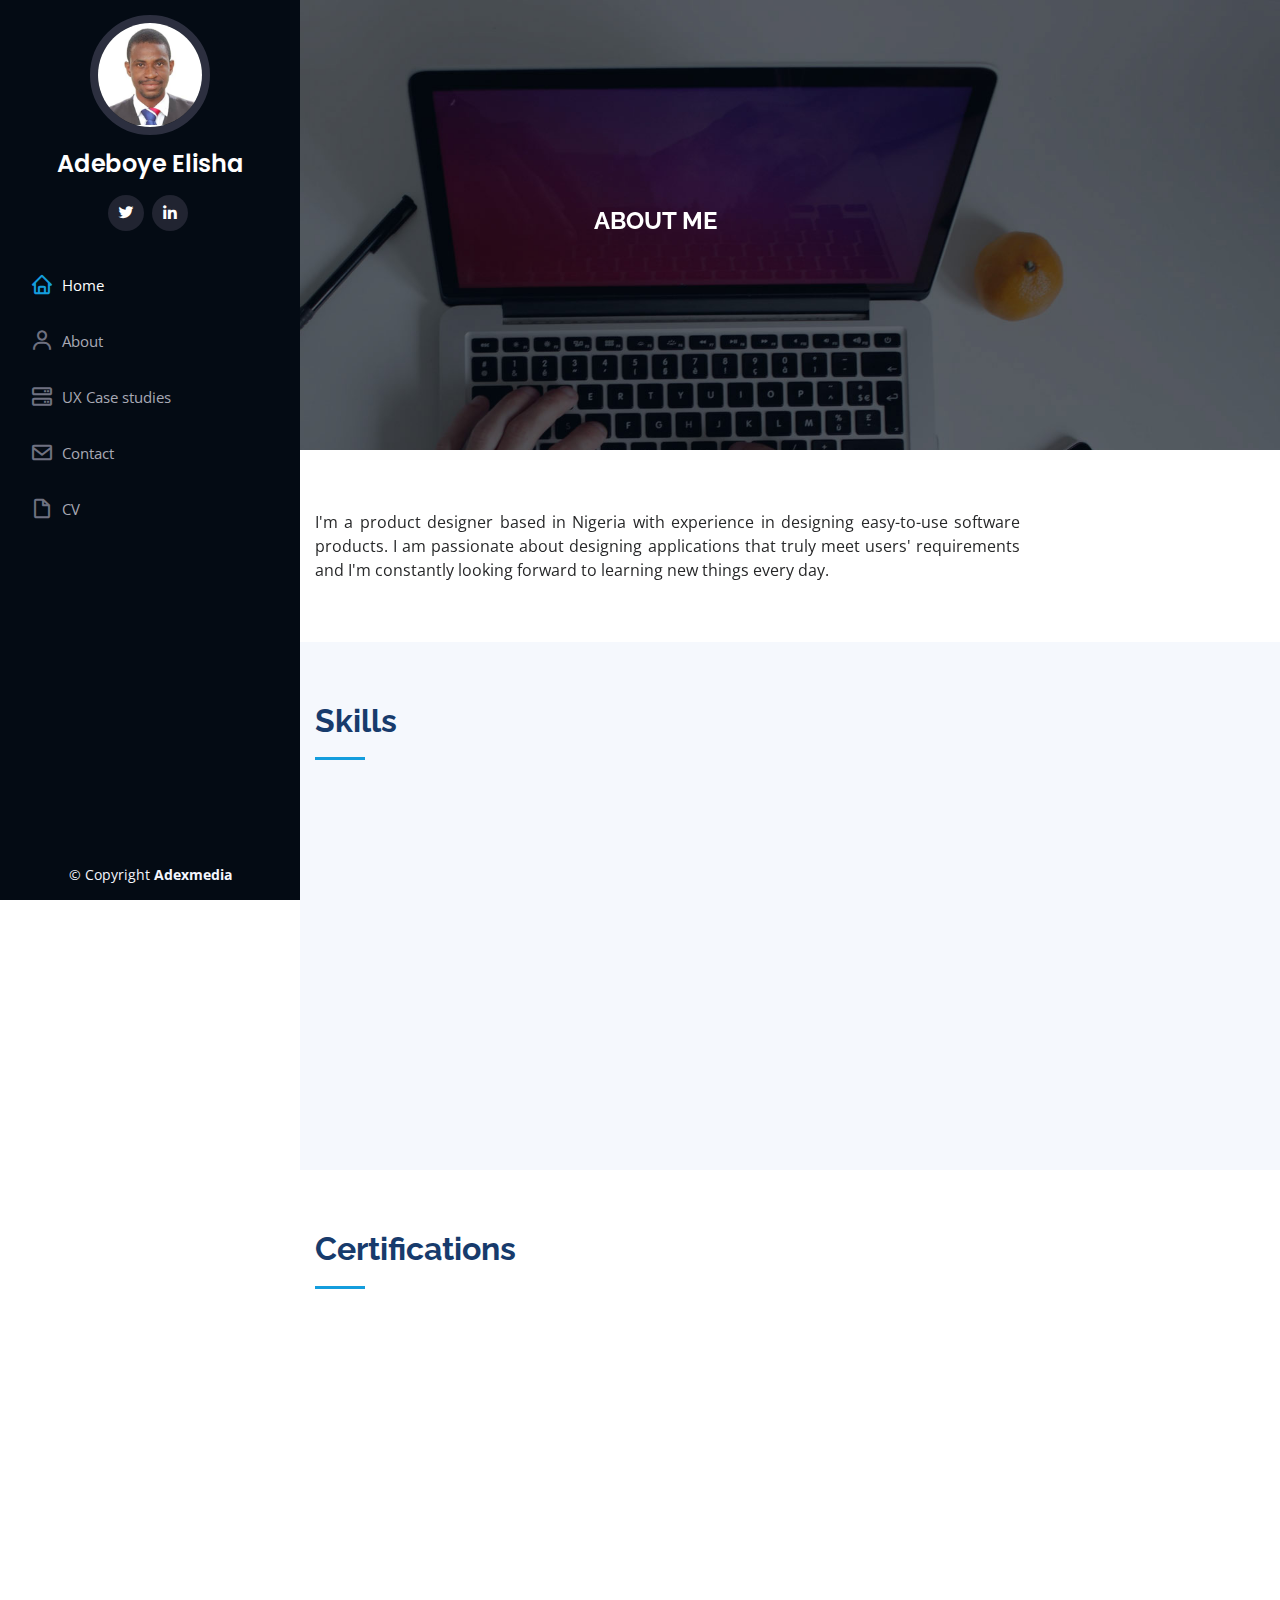
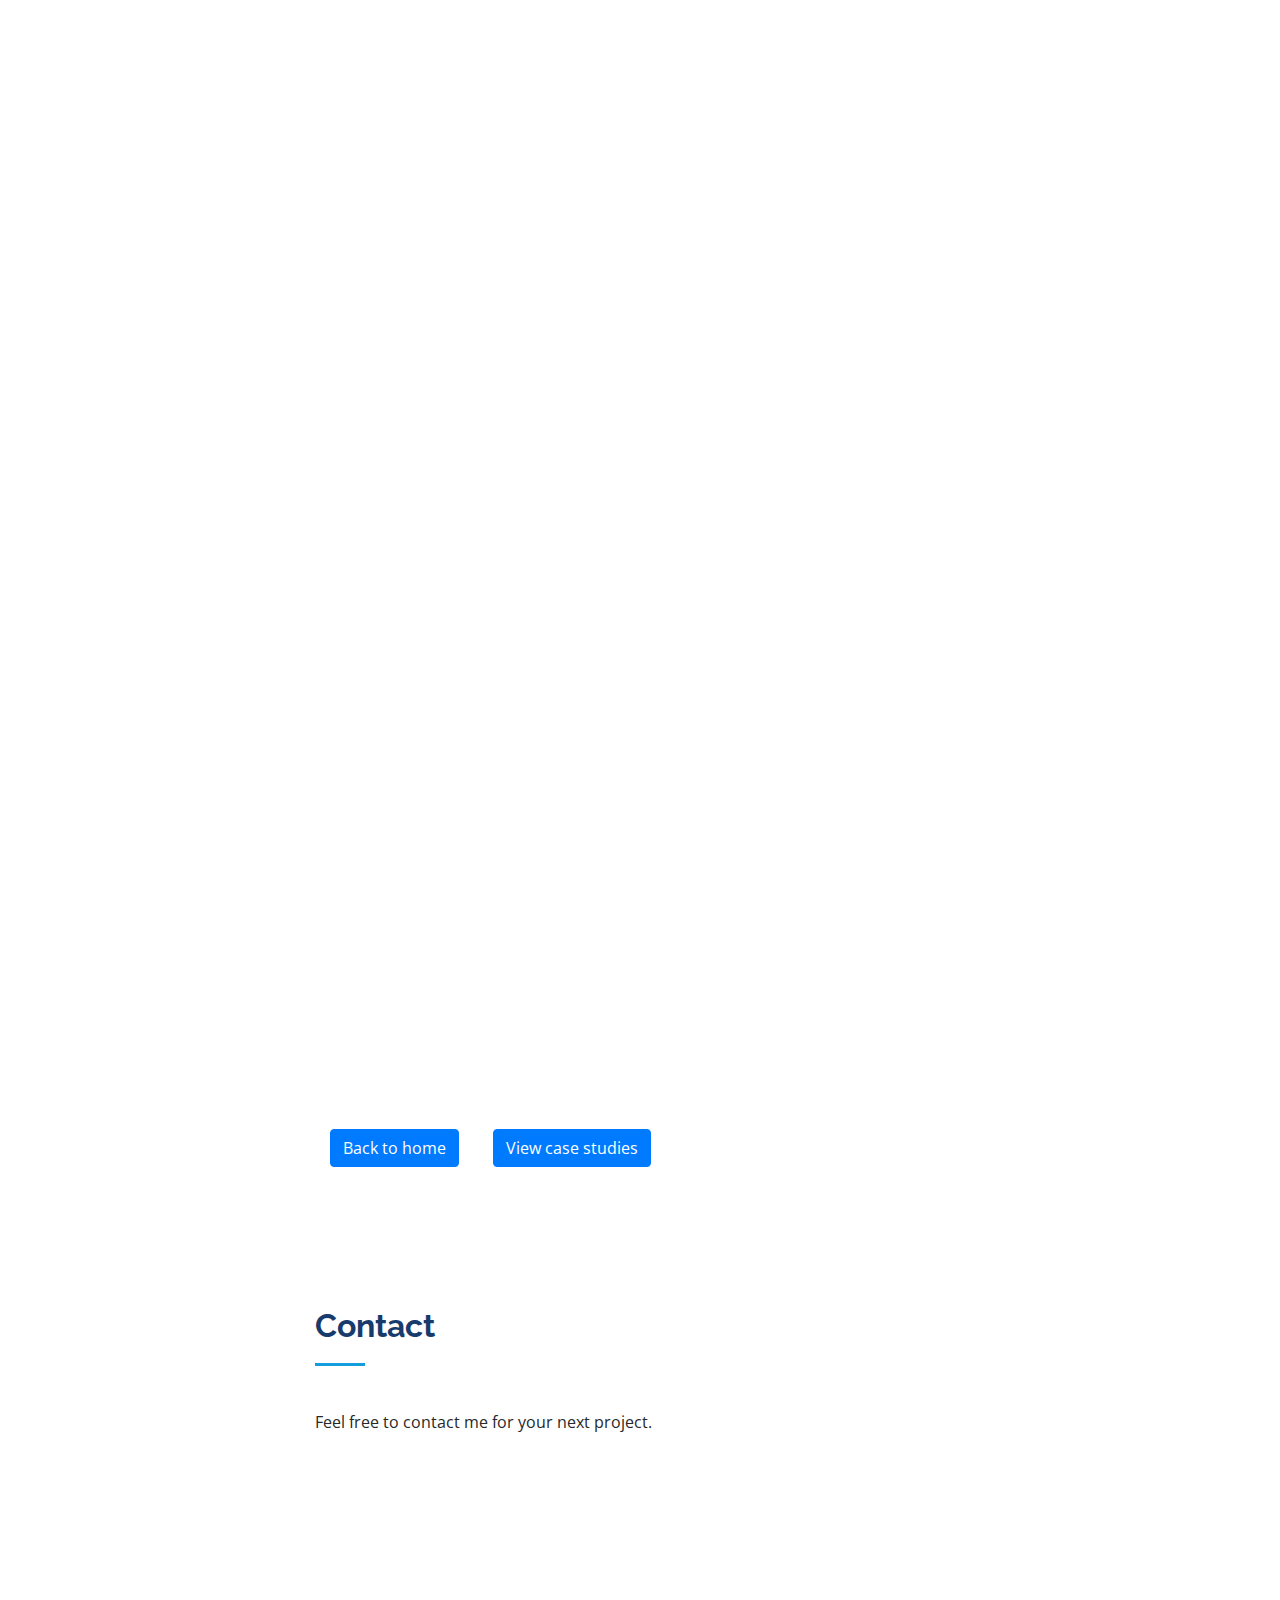
==== about.html @ 4e2ca2a5 "new portfolio" ====
<!DOCTYPE html>
<html lang="en">

<head>
  <meta charset="utf-8">
  <meta content="width=device-width, initial-scale=1.0" name="viewport">

  <title>Adeboye Elisha's Portfolio</title>
  <meta content="" name="description">
  <meta content="Design portfolio" name="keywords">

  <!-- Favicons -->
  <link href="assets/img/favicon.png" rel="icon">
  <link href="assets/img/apple-touch-icon.png" rel="apple-touch-icon">

  <!-- Google Fonts -->
  <link href="https://fonts.googleapis.com/css?family=Open+Sans:300,300i,400,400i,600,600i,700,700i|Raleway:300,300i,400,400i,500,500i,600,600i,700,700i|Poppins:300,300i,400,400i,500,500i,600,600i,700,700i" rel="stylesheet">

  <!-- Vendor CSS Files -->
  <link href="assets/vendor/bootstrap/css/bootstrap.min.css" rel="stylesheet">
  <link href="assets/vendor/icofont/icofont.min.css" rel="stylesheet">
  <link href="assets/vendor/boxicons/css/boxicons.min.css" rel="stylesheet">
  <link href="assets/vendor/venobox/venobox.css" rel="stylesheet">
  <link href="assets/vendor/owl.carousel/assets/owl.carousel.min.css" rel="stylesheet">
  <link href="assets/vendor/aos/aos.css" rel="stylesheet">

  <!-- Template Main CSS File -->
  <link href="assets/css/style.css" rel="stylesheet">
  <link href="assets/css/mystyle.css" rel="stylesheet">

</head>

<body>

  <!-- ======= Mobile nav toggle button ======= -->
  <button type="button" class="mobile-nav-toggle d-xl-none"><i class="icofont-navigation-menu"></i></button>

  <!-- ======= Header ======= -->
  <header id="header">
    <div class="d-flex flex-column">

      <div class="profile">
        <img src="assets/img/profile-img.jpg" alt="" class="img-fluid rounded-circle">
        <h1 class="text-light"><a href="index.html">Adeboye Elisha</a></h1>
        <div class="social-links mt-3 text-center">
          <a href="https://www.twitter.com/realAdexmedia?s=08" class="twitter"><i class="bx bxl-twitter"></i></a>
          <!-- <a href="https://www.facebook.com/adeboye.yemi" class="facebook"><i class="bx bxl-facebook"></i></a>  -->
          <a href="https://www.linkedin.com/in/elisha-adeboye-780353216" class="linkedin"><i class="bx bxl-linkedin"></i></a>
        </div>
      </div>

      <nav class="nav-menu">
        <ul>
          <li class="active"><a href="index.html"><i class="bx bx-home"></i> <span>Home</span></a></li>
          <li><a href="#about"><i class="bx bx-user"></i> <span>About</span></a></li>        
          <li><a href="#ux"><i class="bx bx-server"></i> UX Case studies</a></li>
          <!--<li><a href="#portfolio"><i class="bx bx-book-content"></i> Gallery</a></li>-->
          <li><a href="#contact"><i class="bx bx-envelope"></i> Contact</a></li>
          <li><a href="CV2022UIUX.pdf"><i class="bx bx-file-blank"></i> <span>CV</span></a></li>

        </ul>
      </nav><!-- .nav-menu -->
      <button type="button" class="mobile-nav-toggle d-xl-none"><i class="icofont-navigation-menu"></i></button>

    </div>
  </header><!-- End Header -->

    <!-- ======= Hero Section ======= -->
    <section  class="myhero d-flex flex-column justify-content-center align-items-center">
        <div class="hero-container" data-aos="fade-in">
          <h1>ABOUT ME</h1>
        </div>
    </section><!-- End Hero -->

  <main id="main">

    <!-- ======= About Section ======= -->
    <section id="about" class="about">
      <div class="container">
        <div class="row">
        <!--  <div class="col-lg-4" data-aos="fade-right">
            <img src="assets/img/profile-img3.jpg" class="img-fluid" alt="profile image" >
          </div> -->
          <div class="col-lg-9 pt-4 pt-lg-0 content" data-aos="fade-left">
            <p class="myjustify">
              I'm a product designer based in Nigeria with experience in designing easy-to-use
software products. I am passionate about designing applications that truly meet users'
requirements and I'm constantly looking forward to learning new things every day.

            

            </p>
          </div>
        </div>

      </div>
    </section><!-- End About Section -->


    <!-- ======= Skills Section ======= -->
    <section id="skills" class="skills section-bg">
      <div class="container">

        <div class="section-title">
          <h2>Skills</h2>
          <!-- <p>Here are the major softwares I use and the programming languages that I write:</p> -->
        </div>

        <div class="row skills-content">

          <div class="col-lg-6" data-aos="fade-up">
            <div class="progress">
              <span class="skill">Figma <i class="val"></i></span>
              <div class="progress-bar-wrap">
                <div class="progress-bar" role="progressbar" aria-valuenow="100" aria-valuemin="0" aria-valuemax="100"></div>
              </div>
            </div>
            <div class="progress">
              <span class="skill">Sketch <i class="val"></i></span>
              <div class="progress-bar-wrap">
                <div class="progress-bar" role="progressbar" aria-valuenow="100" aria-valuemin="0" aria-valuemax="100"></div>
              </div>
            </div>
            
            <div class="progress">
              <span class="skill">Adobe XD <i class="val"></i></span>
              <div class="progress-bar-wrap">
                <div class="progress-bar" role="progressbar" aria-valuenow="100" aria-valuemin="0" aria-valuemax="100"></div>
              </div>
            </div>

            <div class="progress">
              <span class="skill">Photoshop <i class="val"></i></span>
              <div class="progress-bar-wrap">
                <div class="progress-bar" role="progressbar" aria-valuenow="100" aria-valuemin="0" aria-valuemax="100"></div>
              </div>
            </div>

            <div class="progress">
              <span class="skill">Adobe illustrator <i class="val"></i></span>
              <div class="progress-bar-wrap">
                <div class="progress-bar" role="progressbar" aria-valuenow="100" aria-valuemin="0" aria-valuemax="100"></div>
              </div>
            </div>

            <div class="progress">
              <span class="skill">Adobe Indesign <i class="val"></i></span>
              <div class="progress-bar-wrap">
                <div class="progress-bar" role="progressbar" aria-valuenow="100" aria-valuemin="0" aria-valuemax="100"></div>
              </div>
            </div>

          </div>

          <div class="col-lg-6" data-aos="fade-up" data-aos-delay="">

            <div class="progress">
              <span class="skill">Html <i class="val"></i></span>
              <div class="progress-bar-wrap">
                <div class="progress-bar" role="progressbar" aria-valuenow="100" aria-valuemin="0" aria-valuemax="100"></div>
              </div>
            </div>

            <div class="progress">
              <span class="skill">Css <i class="val"></i></span>
              <div class="progress-bar-wrap">
                <div class="progress-bar" role="progressbar" aria-valuenow="100" aria-valuemin="0" aria-valuemax="100"></div>
              </div>
            </div>

            <div class="progress">
              <span class="skill">Javascript <i class="val"></i></span>
              <div class="progress-bar-wrap">
                <div class="progress-bar" role="progressbar" aria-valuenow="100" aria-valuemin="0" aria-valuemax="100"></div>
              </div>
            </div>

            <div class="progress">
              <span class="skill">Wordpress design <i class="val"></i></span>
              <div class="progress-bar-wrap">
                <div class="progress-bar" role="progressbar" aria-valuenow="100" aria-valuemin="0" aria-valuemax="100"></div>
              </div>
            </div>

          </div>

        </div>

      </div>
    </section><!-- End Skills Section -->

    <!-- ======= Resume Section ======= -->
    <section id="resume" class="resume">
      <div class="container">

        <div class="section-title">
          <h2>Certifications</h2>
        </div>
        <div class="row">
          <div class="col-lg-6" data-aos="fade-up">
            <div class="resume-item">
              <h4>FIGMA</h4>
              <h5>December 2020</h5>
              <p><em>LEARN FIGMA FOR WEB DESIGN
                <br> --by Gajendra Choudhary</em></p>
            </div>
            <div class="resume-item">
              <h4>Sketch</h4>
              <h5>January 2022</h5>
              <p><em>Sketch for UX Design
                <br> --by linkedIn</em></p>
            </div>
            <div class="resume-item">
              <h4>Adobe XD</h4>
              <h5>November 2020</h5>
              <p><em>USER EXPERIENCE DESIGN ESSENTIALS – ADOBE XD UI UX DESIGN <br> --by Daniel Walter Scott </em></p>
            </div>
            <div class="resume-item">
              <h4>UX design</h4>
              <h5>January 2022</h5>
              <p><em>Creating Scenarios and storyboards
                <br> --by linkedIn</em></p>
            </div>
            <div class="resume-item">
              <h4>Prototyping</h4>
              <h5>January 2022</h5>
              <p><em>Paper prototyping
                <br> --by linkedIn</em></p>
            </div>
            <div class="resume-item">
              <h4>UX design</h4>
              <h5>January 2022</h5>
              <p><em>Multidevice Design
                <br> --by linkedIn</em></p>
            </div>
            <div class="resume-item">
              <h4>UX design</h4>
              <h5>January 2022</h5>
              <p><em>Prototyping
                <br> --by linkedIn</em></p>
            </div>
            <div class="resume-item pb-0">
              <h4>PHOTOSHOP</h4>
              <h5>June 2020</h5>
              <p><em>ADOBE PHOTOSHOP CC 2020: BEGINNER TO ADVANCED CLASS <br> --by Phil Ebiner</em></p>
            </div>

            <div class="resume-item">
              <h4>ADOBE INDESIGN</h4>
              <h5>July 2020</h5>
              <p><em>ADOBE INDESIGN CC 2020: BEGINNER TO ADVANCED CLASS 
                <br> --by Phil Ebiner and Kurt Anderson</em></p>
            </div>

          </div>
          <div class="col-lg-6" data-aos="fade-up" data-aos-delay="100">
            <h3 class="resume-title"></h3>
            <div class="resume-item">
              <h4>UX certification</h4>
              <h5>January 2022</h5>
              <p><em>Become a User Experience Designer
                <br> linkedIn learning path</em></p>
            </div>
            <div class="resume-item">
              <h4>User research</h4>
              <h5>January 2022</h5>
              <p><em>Analyzing User Data
                <br> --by linkedIn</em></p>
            </div>
            <div class="resume-item">
              <h4>UX design</h4>
              <h5>January 2022</h5>
              <p><em>Creating Personas
                <br> --by linkedIn</em></p>
            </div>
            <div class="resume-item">
              <h4>UX Ideation</h4>
              <h5>January 2022</h5>
              <p><em>Ideation
                <br> --by linkedIn</em></p>
            </div>
            <div class="resume-item">
              <h4>ADOBE ILLUSTRATOR</h4>
              <h5>September 2020</h5>
              <p><em>ADOBE ILLUSTRATOR CC 2020 MASTERCLASS <br> --Mostafa
                Eltaher</em></p>
            </div>
            <div class="resume-item">
              <h4>HTML &amp; CSS</h4>
              <h5>November 2020</h5>
              <p><em>RESPONSIVE WEB DESIGN DEVELOPER CERTIFICATION <br> --by FreeCodeCamp</em></p>
            </div>
            <div class="resume-item">
              <h4>JAVASCRIPT</h4>
              <h5>December 2020</h5>
              <p><em>JAVASCRIPT ALGORITHMS AND DATA STRUCTURE 
                CERTIFICATION <br> --by FreeCodeCamp </em></p>
            </div>
            <div class="resume-item">
              <h4>WEB DESIGN</h4>
              <h5>September 2020</h5>
              <p><em>PRACTICAL WEB DESIGN AND DEVELOPMENT: 7 COURSES IN 
                1 <br> --by Creative School Online</em></p>
            </div>

          </div>
        </div>

      </div>

  
      <button onclick="window.location.href='index.html';" type="button" class="btn btn-primary left_margin">Back to home</button>
      <button onclick="window.location.href='index.html#ux';" type="button" class="btn btn-primary left_margin">View case studies</button>
   
    </section><!-- End Resume Section -->

        <!-- ======= Casestudy Section ======= -->
        

    <!-- ======= Contact Section ======= -->
    <section id="contact" class="contact">
      <div class="container">

        <div class="section-title">
          <h2>Contact</h2>
          <br>
          <p>Feel free to contact me for your next project.</p>
        </div>

        <div class="row" data-aos="fade-in">

          <div class="col-lg-5 d-flex align-items-stretch">
            <div class="info">
              <div class="address">
                <i class="icofont-google-map"></i>
                <h4>Location:</h4>
                <p>Osun State, Nigeria</p>
              </div>

              <div class="email">
                <i class="icofont-envelope"></i>
                <h4>Email:</h4>
                <p>y.adeboye@gmail.com</p>
              </div>

              <div class="phone">
                <i class="icofont-phone"></i>
                <h4>Call:</h4>
                <p>+2348060643894</p>
              </div>

              <!-- <iframe src="https://www.google.com/maps/embed?pb=!1m14!1m8!1m3!1d12097.433213460943!2d-74.0062269!3d40.7101282!3m2!1i1024!2i768!4f13.1!3m3!1m2!1s0x0%3A0xb89d1fe6bc499443!2sDowntown+Conference+Center!5e0!3m2!1smk!2sbg!4v1539943755621" frameborder="0" style="border:0; width: 100%; height: 290px;" allowfullscreen></iframe> -->
            </div>

          </div>

          

        </div>

      </div>
    </section><!-- End Contact Section -->

  </main><!-- End #main -->

  <!-- ======= Footer ======= -->
  <footer id="footer">
    <div class="container">
      <div class="copyright">
        &copy; Copyright <strong><span>Adexmedia</span></strong>
      </div>
    </div>
  </footer><!-- End  Footer -->

  <a href="#" class="back-to-top"><i class="icofont-simple-up"></i></a>

  <!-- Vendor JS Files -->
  <script src="assets/vendor/jquery/jquery.min.js"></script>
  <script src="assets/vendor/bootstrap/js/bootstrap.bundle.min.js"></script>
  <script src="assets/vendor/jquery.easing/jquery.easing.min.js"></script>
  <script src="assets/vendor/php-email-form/validate.js"></script>
  <script src="assets/vendor/waypoints/jquery.waypoints.min.js"></script>
  <script src="assets/vendor/counterup/counterup.min.js"></script>
  <script src="assets/vendor/isotope-layout/isotope.pkgd.min.js"></script>
  <script src="assets/vendor/venobox/venobox.min.js"></script>
  <script src="assets/vendor/owl.carousel/owl.carousel.min.js"></script>
  <script src="assets/vendor/typed.js/typed.min.js"></script>
  <script src="assets/vendor/aos/aos.js"></script>

  <!-- Template Main JS File -->
  <script src="assets/js/main.js"></script>

</body>

</html>
---- assets/vendor/venobox/venobox.css ----
/* ------ venobox.css --------*/
.vbox-overlay *, .vbox-overlay *:before, .vbox-overlay *:after{
    -webkit-backface-visibility: hidden;
    -webkit-box-sizing:border-box;
    -moz-box-sizing:border-box;
    box-sizing:border-box;
}
.vbox-overlay * { 
    -webkit-backface-visibility: visible;
    backface-visibility: visible;
}
.vbox-overlay{
    display: -webkit-flex;
    display: flex;
    -webkit-flex-direction: column;
    flex-direction: column;
    -webkit-justify-content: center;
    justify-content: center;
    -webkit-align-items: center;
    align-items: center;
    position: fixed;
    left: 0;
    top: 0;
    bottom: 0;
    right: 0;
    z-index: 999999;
}

/* ----- navigation ----- */
.vbox-title{
    width: 100%;
    height: 40px;
    float: left;
    text-align: center;
    line-height: 28px;
    font-size: 12px;
    padding: 6px 50px;
    overflow: hidden;
    position: fixed;
    display: none;
    left: 0;
    z-index: 89;
}
.vbox-close{
    cursor: pointer;
    position: fixed;
    top: -1px;
    right: 0;
    width: 50px;
    height: 40px;
    padding: 6px;
    display: block;
    background-position:10px center;
    overflow: hidden;
    font-size: 24px;
    line-height: 1;
    text-align: center;
    z-index: 99;
}
.vbox-left{
    cursor: pointer;
    position: fixed;
    left: 0;
    height: 40px;
    overflow: hidden;
    line-height: 28px;
    font-size: 12px;
    z-index: 99;
    display: flex;
    align-items:center;
}
.vbox-num{
    display: inline-block;
    margin: 6px 0 6px 15px;
}
/* ----- Social share ----- */
.vbox-share{
    line-height: 28px;
    font-size: 12px;
    overflow: hidden;
    position: fixed;
    left: 0;
    z-index: 98;
    display: flex;
    align-items:center;
    justify-content: center;
    width: 100%;
    text-align: center;
}
.vbox-share svg{
    max-height: 28px;
    width: 28px;
    z-index: 10;
    margin-left: 12px;
    margin-top: 6px;
    margin-bottom: 6px;
    vertical-align: middle;
}


/* ----- navigation ARROWS ----- */
.vbox-next, .vbox-prev{
    position: fixed;
    top: 50%;
    margin-top: -15px;
    overflow: hidden;
    cursor: pointer;
    display: block;
    width: 45px;
    height: 45px;
    z-index: 99;
}
.vbox-next span, .vbox-prev span{
    position: relative;
    width: 20px;
    height: 20px;
    border: 2px solid transparent;
    border-top-color: #B6B6B6;
    border-right-color: #B6B6B6;
    text-indent: -100px;
    position: absolute;
    top: 8px;
    display: block;
}
.vbox-prev{
    left: 15px;
}
.vbox-next{
    right: 15px;
}
.vbox-prev span{
    left: 10px;
    -ms-transform: rotate(-135deg);
    -webkit-transform: rotate(-135deg);
    transform: rotate(-135deg);
}
.vbox-next span{
    -ms-transform: rotate(45deg);
    -webkit-transform: rotate(45deg);
    transform: rotate(45deg);
    right: 10px;
}
/* ------- inline window ------ */
.vbox-inline{
    width: 420px;
    height: 315px;
    height: 70vh;
    padding: 10px;
    background: #fff;
    margin: 0 auto;
    overflow: auto;
    text-align: left;
}
/* ------- Video & iFrames window ------ */
.venoframe{
    max-width: 100%;
    width: 100%;
    border: none;
    width: 100%;
    height: 260px;
    height: 70vh;
}
.venoframe.vbvid{
    height: 260px;
}
@media (min-width: 768px) {
    .venoframe, .vbox-inline{
        width: 90%;
        height: 360px;
        height: 70vh;
    }
    .venoframe.vbvid{
        width: 640px;
        height: 360px;
    }
}
@media (min-width: 992px) {
    .venoframe, .vbox-inline{
        max-width: 1200px;
        width: 80%;
        height: 540px;
        height: 70vh;
    }
    .venoframe.vbvid{
        width: 960px;
        height: 540px;
    }
}
/* 
Please do NOT edit this part! 
or at least read this note: http://i.imgur.com/7C0ws9e.gif
*/
.vbox-open{
    overflow: hidden;
}
.vbox-container{
    position: absolute;
    left: 0;
    right: 0;
    top: 0;
    bottom: 0;
    overflow-x: hidden;
    overflow-y: scroll;
    overflow-scrolling: touch;
    -webkit-overflow-scrolling: touch;
    z-index: 20;
    max-height: 100%;

}

.vbox-content{
    text-align: center;
    float: left;
    width: 100%;
    position: relative;
    overflow: hidden;
    padding: 20px 4%;
}
.vbox-container img{
    max-width: 100%;
    height: auto;
}
.vbox-figlio{
    box-shadow: 0 0 12px rgba(0,0,0,0.19), 0 6px 6px rgba(0,0,0,0.23);
    max-width: 100%;
    text-align: initial;
}
img.vbox-figlio{
    -webkit-user-select: none;
-khtml-user-select: none;
-moz-user-select: none;
-o-user-select: none;
user-select: none;
}
.vbox-content.swipe-left{
    margin-left: -200px !important;
}
.vbox-content.swipe-right{
    margin-left: 200px !important;
}
.vbox-animated{
    webkit-transition: margin 300ms ease-out;
    transition: margin 300ms ease-out;
}

/* ---------- preloader ----------
 * SPINKIT 
 * http://tobiasahlin.com/spinkit/
-------------------------------- */
.sk-double-bounce,.sk-rotating-plane{width:40px;height:40px;margin:40px auto}.sk-rotating-plane{background-color:#333;-webkit-animation:sk-rotatePlane 1.2s infinite ease-in-out;animation:sk-rotatePlane 1.2s infinite ease-in-out}@-webkit-keyframes sk-rotatePlane{0%{-webkit-transform:perspective(120px) rotateX(0) rotateY(0);transform:perspective(120px) rotateX(0) rotateY(0)}50%{-webkit-transform:perspective(120px) rotateX(-180.1deg) rotateY(0);transform:perspective(120px) rotateX(-180.1deg) rotateY(0)}100%{-webkit-transform:perspective(120px) rotateX(-180deg) rotateY(-179.9deg);transform:perspective(120px) rotateX(-180deg) rotateY(-179.9deg)}}@keyframes sk-rotatePlane{0%{-webkit-transform:perspective(120px) rotateX(0) rotateY(0);transform:perspective(120px) rotateX(0) rotateY(0)}50%{-webkit-transform:perspective(120px) rotateX(-180.1deg) rotateY(0);transform:perspective(120px) rotateX(-180.1deg) rotateY(0)}100%{-webkit-transform:perspective(120px) rotateX(-180deg) rotateY(-179.9deg);transform:perspective(120px) rotateX(-180deg) rotateY(-179.9deg)}}.sk-double-bounce{position:relative}.sk-double-bounce .sk-child{width:100%;height:100%;border-radius:50%;background-color:#333;opacity:.6;position:absolute;top:0;left:0;-webkit-animation:sk-doubleBounce 2s infinite ease-in-out;animation:sk-doubleBounce 2s infinite ease-in-out}.sk-chasing-dots .sk-child,.sk-spinner-pulse,.sk-three-bounce .sk-child{background-color:#333;border-radius:100%}.sk-double-bounce .sk-double-bounce2{-webkit-animation-delay:-1s;animation-delay:-1s}@-webkit-keyframes sk-doubleBounce{0%,100%{-webkit-transform:scale(0);transform:scale(0)}50%{-webkit-transform:scale(1);transform:scale(1)}}@keyframes sk-doubleBounce{0%,100%{-webkit-transform:scale(0);transform:scale(0)}50%{-webkit-transform:scale(1);transform:scale(1)}}.sk-wave{margin:40px auto;width:50px;height:40px;text-align:center;font-size:10px}.sk-wave .sk-rect{background-color:#333;height:100%;width:6px;display:inline-block;-webkit-animation:sk-waveStretchDelay 1.2s infinite ease-in-out;animation:sk-waveStretchDelay 1.2s infinite ease-in-out}.sk-wave .sk-rect1{-webkit-animation-delay:-1.2s;animation-delay:-1.2s}.sk-wave .sk-rect2{-webkit-animation-delay:-1.1s;animation-delay:-1.1s}.sk-wave .sk-rect3{-webkit-animation-delay:-1s;animation-delay:-1s}.sk-wave .sk-rect4{-webkit-animation-delay:-.9s;animation-delay:-.9s}.sk-wave .sk-rect5{-webkit-animation-delay:-.8s;animation-delay:-.8s}@-webkit-keyframes sk-waveStretchDelay{0%,100%,40%{-webkit-transform:scaleY(.4);transform:scaleY(.4)}20%{-webkit-transform:scaleY(1);transform:scaleY(1)}}@keyframes sk-waveStretchDelay{0%,100%,40%{-webkit-transform:scaleY(.4);transform:scaleY(.4)}20%{-webkit-transform:scaleY(1);transform:scaleY(1)}}.sk-wandering-cubes{margin:40px auto;width:40px;height:40px;position:relative}.sk-wandering-cubes .sk-cube{background-color:#333;width:10px;height:10px;position:absolute;top:0;left:0;-webkit-animation:sk-wanderingCube 1.8s ease-in-out -1.8s infinite both;animation:sk-wanderingCube 1.8s ease-in-out -1.8s infinite both}.sk-chasing-dots,.sk-spinner-pulse{width:40px;height:40px;margin:40px auto}.sk-wandering-cubes .sk-cube2{-webkit-animation-delay:-.9s;animation-delay:-.9s}@-webkit-keyframes sk-wanderingCube{0%{-webkit-transform:rotate(0);transform:rotate(0)}25%{-webkit-transform:translateX(30px) rotate(-90deg) scale(.5);transform:translateX(30px) rotate(-90deg) scale(.5)}50%{-webkit-transform:translateX(30px) translateY(30px) rotate(-179deg);transform:translateX(30px) translateY(30px) rotate(-179deg)}50.1%{-webkit-transform:translateX(30px) translateY(30px) rotate(-180deg);transform:translateX(30px) translateY(30px) rotate(-180deg)}75%{-webkit-transform:translateX(0) translateY(30px) rotate(-270deg) scale(.5);transform:translateX(0) translateY(30px) rotate(-270deg) scale(.5)}100%{-webkit-transform:rotate(-360deg);transform:rotate(-360deg)}}@keyframes sk-wanderingCube{0%{-webkit-transform:rotate(0);transform:rotate(0)}25%{-webkit-transform:translateX(30px) rotate(-90deg) scale(.5);transform:translateX(30px) rotate(-90deg) scale(.5)}50%{-webkit-transform:translateX(30px) translateY(30px) rotate(-179deg);transform:translateX(30px) translateY(30px) rotate(-179deg)}50.1%{-webkit-transform:translateX(30px) translateY(30px) rotate(-180deg);transform:translateX(30px) translateY(30px) rotate(-180deg)}75%{-webkit-transform:translateX(0) translateY(30px) rotate(-270deg) scale(.5);transform:translateX(0) translateY(30px) rotate(-270deg) scale(.5)}100%{-webkit-transform:rotate(-360deg);transform:rotate(-360deg)}}.sk-spinner-pulse{-webkit-animation:sk-pulseScaleOut 1s infinite ease-in-out;animation:sk-pulseScaleOut 1s infinite ease-in-out}@-webkit-keyframes sk-pulseScaleOut{0%{-webkit-transform:scale(0);transform:scale(0)}100%{-webkit-transform:scale(1);transform:scale(1);opacity:0}}@keyframes sk-pulseScaleOut{0%{-webkit-transform:scale(0);transform:scale(0)}100%{-webkit-transform:scale(1);transform:scale(1);opacity:0}}.sk-chasing-dots{position:relative;text-align:center;-webkit-animation:sk-chasingDotsRotate 2s infinite linear;animation:sk-chasingDotsRotate 2s infinite linear}.sk-chasing-dots .sk-child{width:60%;height:60%;display:inline-block;position:absolute;top:0;-webkit-animation:sk-chasingDotsBounce 2s infinite ease-in-out;animation:sk-chasingDotsBounce 2s infinite ease-in-out}.sk-chasing-dots .sk-dot2{top:auto;bottom:0;-webkit-animation-delay:-1s;animation-delay:-1s}@-webkit-keyframes sk-chasingDotsRotate{100%{-webkit-transform:rotate(360deg);transform:rotate(360deg)}}@keyframes sk-chasingDotsRotate{100%{-webkit-transform:rotate(360deg);transform:rotate(360deg)}}@-webkit-keyframes sk-chasingDotsBounce{0%,100%{-webkit-transform:scale(0);transform:scale(0)}50%{-webkit-transform:scale(1);transform:scale(1)}}@keyframes sk-chasingDotsBounce{0%,100%{-webkit-transform:scale(0);transform:scale(0)}50%{-webkit-transform:scale(1);transform:scale(1)}}.sk-three-bounce{margin:40px auto;width:80px;text-align:center}.sk-three-bounce .sk-child{width:20px;height:20px;display:inline-block;-webkit-animation:sk-three-bounce 1.4s ease-in-out 0s infinite both;animation:sk-three-bounce 1.4s ease-in-out 0s infinite both}.sk-circle .sk-child:before,.sk-fading-circle .sk-circle:before{display:block;border-radius:100%;content:'';background-color:#333}.sk-three-bounce .sk-bounce1{-webkit-animation-delay:-.32s;animation-delay:-.32s}.sk-three-bounce .sk-bounce2{-webkit-animation-delay:-.16s;animation-delay:-.16s}@-webkit-keyframes sk-three-bounce{0%,100%,80%{-webkit-transform:scale(0);transform:scale(0)}40%{-webkit-transform:scale(1);transform:scale(1)}}@keyframes sk-three-bounce{0%,100%,80%{-webkit-transform:scale(0);transform:scale(0)}40%{-webkit-transform:scale(1);transform:scale(1)}}.sk-circle{margin:40px auto;width:40px;height:40px;position:relative}.sk-circle .sk-child{width:100%;height:100%;position:absolute;left:0;top:0}.sk-circle .sk-child:before{margin:0 auto;width:15%;height:15%;-webkit-animation:sk-circleBounceDelay 1.2s infinite ease-in-out both;animation:sk-circleBounceDelay 1.2s infinite ease-in-out both}.sk-circle .sk-circle2{-webkit-transform:rotate(30deg);-ms-transform:rotate(30deg);transform:rotate(30deg)}.sk-circle .sk-circle3{-webkit-transform:rotate(60deg);-ms-transform:rotate(60deg);transform:rotate(60deg)}.sk-circle .sk-circle4{-webkit-transform:rotate(90deg);-ms-transform:rotate(90deg);transform:rotate(90deg)}.sk-circle .sk-circle5{-webkit-transform:rotate(120deg);-ms-transform:rotate(120deg);transform:rotate(120deg)}.sk-circle .sk-circle6{-webkit-transform:rotate(150deg);-ms-transform:rotate(150deg);transform:rotate(150deg)}.sk-circle .sk-circle7{-webkit-transform:rotate(180deg);-ms-transform:rotate(180deg);transform:rotate(180deg)}.sk-circle .sk-circle8{-webkit-transform:rotate(210deg);-ms-transform:rotate(210deg);transform:rotate(210deg)}.sk-circle .sk-circle9{-webkit-transform:rotate(240deg);-ms-transform:rotate(240deg);transform:rotate(240deg)}.sk-circle .sk-circle10{-webkit-transform:rotate(270deg);-ms-transform:rotate(270deg);transform:rotate(270deg)}.sk-circle .sk-circle11{-webkit-transform:rotate(300deg);-ms-transform:rotate(300deg);transform:rotate(300deg)}.sk-circle .sk-circle12{-webkit-transform:rotate(330deg);-ms-transform:rotate(330deg);transform:rotate(330deg)}.sk-circle .sk-circle2:before{-webkit-animation-delay:-1.1s;animation-delay:-1.1s}.sk-circle .sk-circle3:before{-webkit-animation-delay:-1s;animation-delay:-1s}.sk-circle .sk-circle4:before{-webkit-animation-delay:-.9s;animation-delay:-.9s}.sk-circle .sk-circle5:before{-webkit-animation-delay:-.8s;animation-delay:-.8s}.sk-circle .sk-circle6:before{-webkit-animation-delay:-.7s;animation-delay:-.7s}.sk-circle .sk-circle7:before{-webkit-animation-delay:-.6s;animation-delay:-.6s}.sk-circle .sk-circle8:before{-webkit-animation-delay:-.5s;animation-delay:-.5s}.sk-circle .sk-circle9:before{-webkit-animation-delay:-.4s;animation-delay:-.4s}.sk-circle .sk-circle10:before{-webkit-animation-delay:-.3s;animation-delay:-.3s}.sk-circle .sk-circle11:before{-webkit-animation-delay:-.2s;animation-delay:-.2s}.sk-circle .sk-circle12:before{-webkit-animation-delay:-.1s;animation-delay:-.1s}@-webkit-keyframes sk-circleBounceDelay{0%,100%,80%{-webkit-transform:scale(0);transform:scale(0)}40%{-webkit-transform:scale(1);transform:scale(1)}}@keyframes sk-circleBounceDelay{0%,100%,80%{-webkit-transform:scale(0);transform:scale(0)}40%{-webkit-transform:scale(1);transform:scale(1)}}.sk-cube-grid{width:40px;height:40px;margin:40px auto}.sk-cube-grid .sk-cube{width:33.33%;height:33.33%;background-color:#333;float:left;-webkit-animation:sk-cubeGridScaleDelay 1.3s infinite ease-in-out;animation:sk-cubeGridScaleDelay 1.3s infinite ease-in-out}.sk-cube-grid .sk-cube1{-webkit-animation-delay:.2s;animation-delay:.2s}.sk-cube-grid .sk-cube2{-webkit-animation-delay:.3s;animation-delay:.3s}.sk-cube-grid .sk-cube3{-webkit-animation-delay:.4s;animation-delay:.4s}.sk-cube-grid .sk-cube4{-webkit-animation-delay:.1s;animation-delay:.1s}.sk-cube-grid .sk-cube5{-webkit-animation-delay:.2s;animation-delay:.2s}.sk-cube-grid .sk-cube6{-webkit-animation-delay:.3s;animation-delay:.3s}.sk-cube-grid .sk-cube7{-webkit-animation-delay:0ms;animation-delay:0ms}.sk-cube-grid .sk-cube8{-webkit-animation-delay:.1s;animation-delay:.1s}.sk-cube-grid .sk-cube9{-webkit-animation-delay:.2s;animation-delay:.2s}@-webkit-keyframes sk-cubeGridScaleDelay{0%,100%,70%{-webkit-transform:scale3D(1,1,1);transform:scale3D(1,1,1)}35%{-webkit-transform:scale3D(0,0,1);transform:scale3D(0,0,1)}}@keyframes sk-cubeGridScaleDelay{0%,100%,70%{-webkit-transform:scale3D(1,1,1);transform:scale3D(1,1,1)}35%{-webkit-transform:scale3D(0,0,1);transform:scale3D(0,0,1)}}.sk-fading-circle{margin:40px auto;width:40px;height:40px;position:relative}.sk-fading-circle .sk-circle{width:100%;height:100%;position:absolute;left:0;top:0}.sk-fading-circle .sk-circle:before{margin:0 auto;width:15%;height:15%;-webkit-animation:sk-circleFadeDelay 1.2s infinite ease-in-out both;animation:sk-circleFadeDelay 1.2s infinite ease-in-out both}.sk-fading-circle .sk-circle2{-webkit-transform:rotate(30deg);-ms-transform:rotate(30deg);transform:rotate(30deg)}.sk-fading-circle .sk-circle3{-webkit-transform:rotate(60deg);-ms-transform:rotate(60deg);transform:rotate(60deg)}.sk-fading-circle .sk-circle4{-webkit-transform:rotate(90deg);-ms-transform:rotate(90deg);transform:rotate(90deg)}.sk-fading-circle .sk-circle5{-webkit-transform:rotate(120deg);-ms-transform:rotate(120deg);transform:rotate(120deg)}.sk-fading-circle .sk-circle6{-webkit-transform:rotate(150deg);-ms-transform:rotate(150deg);transform:rotate(150deg)}.sk-fading-circle .sk-circle7{-webkit-transform:rotate(180deg);-ms-transform:rotate(180deg);transform:rotate(180deg)}.sk-fading-circle .sk-circle8{-webkit-transform:rotate(210deg);-ms-transform:rotate(210deg);transform:rotate(210deg)}.sk-fading-circle .sk-circle9{-webkit-transform:rotate(240deg);-ms-transform:rotate(240deg);transform:rotate(240deg)}.sk-fading-circle .sk-circle10{-webkit-transform:rotate(270deg);-ms-transform:rotate(270deg);transform:rotate(270deg)}.sk-fading-circle .sk-circle11{-webkit-transform:rotate(300deg);-ms-transform:rotate(300deg);transform:rotate(300deg)}.sk-fading-circle .sk-circle12{-webkit-transform:rotate(330deg);-ms-transform:rotate(330deg);transform:rotate(330deg)}.sk-fading-circle .sk-circle2:before{-webkit-animation-delay:-1.1s;animation-delay:-1.1s}.sk-fading-circle .sk-circle3:before{-webkit-animation-delay:-1s;animation-delay:-1s}.sk-fading-circle .sk-circle4:before{-webkit-animation-delay:-.9s;animation-delay:-.9s}.sk-fading-circle .sk-circle5:before{-webkit-animation-delay:-.8s;animation-delay:-.8s}.sk-fading-circle .sk-circle6:before{-webkit-animation-delay:-.7s;animation-delay:-.7s}.sk-fading-circle .sk-circle7:before{-webkit-animation-delay:-.6s;animation-delay:-.6s}.sk-fading-circle .sk-circle8:before{-webkit-animation-delay:-.5s;animation-delay:-.5s}.sk-fading-circle .sk-circle9:before{-webkit-animation-delay:-.4s;animation-delay:-.4s}.sk-fading-circle .sk-circle10:before{-webkit-animation-delay:-.3s;animation-delay:-.3s}.sk-fading-circle .sk-circle11:before{-webkit-animation-delay:-.2s;animation-delay:-.2s}.sk-fading-circle .sk-circle12:before{-webkit-animation-delay:-.1s;animation-delay:-.1s}@-webkit-keyframes sk-circleFadeDelay{0%,100%,39%{opacity:0}40%{opacity:1}}@keyframes sk-circleFadeDelay{0%,100%,39%{opacity:0}40%{opacity:1}}.sk-folding-cube{margin:40px auto;width:40px;height:40px;position:relative;-webkit-transform:rotateZ(45deg);transform:rotateZ(45deg)}.sk-folding-cube .sk-cube{float:left;width:50%;height:50%;position:relative;-webkit-transform:scale(1.1);-ms-transform:scale(1.1);transform:scale(1.1)}.sk-folding-cube .sk-cube:before{content:'';position:absolute;top:0;left:0;width:100%;height:100%;background-color:#333;-webkit-animation:sk-foldCubeAngle 2.4s infinite linear both;animation:sk-foldCubeAngle 2.4s infinite linear both;-webkit-transform-origin:100% 100%;-ms-transform-origin:100% 100%;transform-origin:100% 100%}.sk-folding-cube .sk-cube2{-webkit-transform:scale(1.1) rotateZ(90deg);transform:scale(1.1) rotateZ(90deg)}.sk-folding-cube .sk-cube3{-webkit-transform:scale(1.1) rotateZ(180deg);transform:scale(1.1) rotateZ(180deg)}.sk-folding-cube .sk-cube4{-webkit-transform:scale(1.1) rotateZ(270deg);transform:scale(1.1) rotateZ(270deg)}.sk-folding-cube .sk-cube2:before{-webkit-animation-delay:.3s;animation-delay:.3s}.sk-folding-cube .sk-cube3:before{-webkit-animation-delay:.6s;animation-delay:.6s}.sk-folding-cube .sk-cube4:before{-webkit-animation-delay:.9s;animation-delay:.9s}@-webkit-keyframes sk-foldCubeAngle{0%,10%{-webkit-transform:perspective(140px) rotateX(-180deg);transform:perspective(140px) rotateX(-180deg);opacity:0}25%,75%{-webkit-transform:perspective(140px) rotateX(0);transform:perspective(140px) rotateX(0);opacity:1}100%,90%{-webkit-transform:perspective(140px) rotateY(180deg);transform:perspective(140px) rotateY(180deg);opacity:0}}@keyframes sk-foldCubeAngle{0%,10%{-webkit-transform:perspective(140px) rotateX(-180deg);transform:perspective(140px) rotateX(-180deg);opacity:0}25%,75%{-webkit-transform:perspective(140px) rotateX(0);transform:perspective(140px) rotateX(0);opacity:1}100%,90%{-webkit-transform:perspective(140px) rotateY(180deg);transform:perspective(140px) rotateY(180deg);opacity:0}}
---- assets/css/style.css ----
/**
* Template Name: iPortfolio - v1.4.0
* Template URL: https://bootstrapmade.com/iportfolio-bootstrap-portfolio-websites-template/
* Author: BootstrapMade.com
* License: https://bootstrapmade.com/license/
*/

/*--------------------------------------------------------------
# General
--------------------------------------------------------------*/
body {
  font-family: "Open Sans", sans-serif;
  color: #272829;
}

a {
  color: #149ddd;
}

a:hover {
  color: #37b3ed;
  text-decoration: none;
}

h1, h2, h3, h4, h5, h6 {
  font-family: "Raleway", sans-serif;
}

/*--------------------------------------------------------------
# Back to top button
--------------------------------------------------------------*/
.back-to-top {
  position: fixed;
  display: none;
  width: 40px;
  height: 40px;
  border-radius: 50px;
  right: 15px;
  bottom: 15px;
  background: #149ddd;
  color: #fff;
  transition: display 0.5s ease-in-out;
  z-index: 99999;
}

.back-to-top i {
  font-size: 24px;
  position: absolute;
  top: 7px;
  left: 8px;
}

.back-to-top:hover {
  color: #fff;
  background: #2eafec;
  transition: background 0.2s ease-in-out;
}

/*--------------------------------------------------------------
# Header
--------------------------------------------------------------*/
#header {
  position: fixed;
  top: 0;
  left: 0;
  bottom: 0;
  width: 300px;
  transition: all ease-in-out 0.5s;
  z-index: 9997;
  transition: all 0.5s;
  padding: 0 15px;
  background: #040b14;
  overflow-y: auto;
}

#header .profile img {
  margin: 15px auto;
  display: block;
  width: 120px;
  border: 8px solid #2c2f3f;
}

#header .profile h1 {
  font-size: 24px;
  margin: 0;
  padding: 0;
  font-weight: 600;
  -moz-text-align-last: center;
  text-align-last: center;
  font-family: "Poppins", sans-serif;
}

#header .profile h1 a, #header .profile h1 a:hover {
  color: #fff;
  text-decoration: none;
}

#header .profile .social-links a {
  font-size: 18px;
  display: inline-block;
  background: #212431;
  color: #fff;
  line-height: 1;
  padding: 8px 0;
  margin-right: 4px;
  border-radius: 50%;
  text-align: center;
  width: 36px;
  height: 36px;
  transition: 0.3s;
}

#header .profile .social-links a:hover {
  background: #149ddd;
  color: #fff;
  text-decoration: none;
}

#main {
  margin-left: 300px;
}

@media (max-width: 1199px) {
  #header {
    left: -300px;
  }
  #main {
    margin-left: 0;
  }
}

/*--------------------------------------------------------------
# Navigation Menu
--------------------------------------------------------------*/
/* Desktop Navigation */
.nav-menu {
  padding-top: 30px;
}

.nav-menu * {
  margin: 0;
  padding: 0;
  list-style: none;
}

.nav-menu > ul > li {
  position: relative;
  white-space: nowrap;
}

.nav-menu a {
  display: flex;
  align-items: center;
  color: #a8a9b4;
  padding: 12px 15px;
  margin-bottom: 8px;
  transition: 0.3s;
  font-size: 15px;
}

.nav-menu a i {
  font-size: 24px;
  padding-right: 8px;
  color: #6f7180;
}

.nav-menu a:hover, .nav-menu .active > a, .nav-menu li:hover > a {
  text-decoration: none;
  color: #fff;
}

.nav-menu a:hover i, .nav-menu .active > a i, .nav-menu li:hover > a i {
  color: #149ddd;
}

/* Mobile Navigation */
.mobile-nav-toggle {
  position: fixed;
  right: 15px;
  top: 15px;
  z-index: 9998;
  border: 0;
  background: none;
  font-size: 24px;
  transition: all 0.4s;
  outline: none !important;
  line-height: 1;
  cursor: pointer;
  text-align: right;
}

.mobile-nav-toggle i {
  color: #149ddd;
}

.mobile-nav-active {
  overflow: hidden;
}

.mobile-nav-active #header {
  left: 0;
}

.mobile-nav-active .mobile-nav-toggle i {
  color: #fff;
}

/*--------------------------------------------------------------
# Hero Section
--------------------------------------------------------------*/
#hero {
  width: 100%;
  height: 100vh;
  background: url("../img/hero-bg.jpg") top center;
  background-size: cover;
}

#hero:before {
  content: "";
  background: rgba(5, 13, 24, 0.3);
  position: absolute;
  bottom: 0;
  top: 0;
  left: 0;
  right: 0;
  z-index: 1;
}

#hero .hero-container {
  position: relative;
  z-index: 2;
  min-width: 300px;
}

#hero h1 {
  margin: 0 0 10px 0;
  font-size: 64px;
  font-weight: 700;
  line-height: 56px;
  color: #fff;
}

#hero p {
  color: #fff;
  margin-bottom: 50px;
  font-size: 26px;
  font-family: "Poppins", sans-serif;
}

#hero p span {
  color: #fff;
  padding-bottom: 4px;
  letter-spacing: 1px;
  border-bottom: 3px solid #149ddd;
}

@media (min-width: 1024px) {
  #hero {
    background-attachment: fixed;
  }
}

@media (max-width: 768px) {
  #hero h1 {
    font-size: 28px;
    line-height: 36px;
  }
  #hero h2 {
    font-size: 18px;
    line-height: 24px;
    margin-bottom: 30px;
  }
}

/*--------------------------------------------------------------
# Sections General
--------------------------------------------------------------*/
section {
  padding: 60px 0;
  overflow: hidden;
}

.section-bg {
  background: #f5f8fd;
}

.section-title {
  padding-bottom: 30px;
}

.section-title h2 {
  font-size: 32px;
  font-weight: bold;
  margin-bottom: 20px;
  padding-bottom: 20px;
  position: relative;
  color: #173b6c;
}

.section-title h2::after {
  content: '';
  position: absolute;
  display: block;
  width: 50px;
  height: 3px;
  background: #149ddd;
  bottom: 0;
  left: 0;
}

.section-title p {
  margin-bottom: 0;
}

/*--------------------------------------------------------------
# About
--------------------------------------------------------------*/
.about .content h3 {
  font-weight: 700;
  font-size: 26px;
  color: #173b6c;
}

.about .content ul {
  list-style: none;
  padding: 0;
}

.about .content ul li {
  padding-bottom: 10px;
}

.about .content ul i {
  font-size: 20px;
  padding-right: 2px;
  color: #149ddd;
}

.about .content p:last-child {
  margin-bottom: 0;
}

/*--------------------------------------------------------------
# Facts
--------------------------------------------------------------*/
.facts {
  padding-bottom: 30px;
}

.facts .count-box {
  padding: 30px;
  width: 100%;
}

.facts .count-box i {
  display: block;
  font-size: 44px;
  color: #149ddd;
  float: left;
}

.facts .count-box span {
  font-size: 48px;
  line-height: 40px;
  display: block;
  font-weight: 700;
  color: #050d18;
  margin-left: 60px;
}

.facts .count-box p {
  padding: 15px 0 0 0;
  margin: 0 0 0 60px;
  font-family: "Raleway", sans-serif;
  font-size: 14px;
  color: #122f57;
}

.facts .count-box a {
  font-weight: 600;
  display: block;
  margin-top: 20px;
  color: #122f57;
  font-size: 15px;
  font-family: "Poppins", sans-serif;
  transition: ease-in-out 0.3s;
}

.facts .count-box a:hover {
  color: #1f5297;
}

/*--------------------------------------------------------------
# Akills
--------------------------------------------------------------*/
.skills .progress {
  height: 50px;
  display: block;
  background: none;
}

.skills .progress .skill {
  padding: 10px 0;
  margin: 0 0 6px 0;
  text-transform: uppercase;
  display: block;
  font-weight: 600;
  font-family: "Poppins", sans-serif;
  color: #050d18;
}

.skills .progress .skill .val {
  float: right;
  font-style: normal;
}

.skills .progress-bar-wrap {
  background: #dce8f8;
}

.skills .progress-bar {
  width: 1px;
  height: 10px;
  transition: .9s;
  background-color: #149ddd;
}

/*--------------------------------------------------------------
# Resume
--------------------------------------------------------------*/
.resume .resume-title {
  font-size: 26px;
  font-weight: 700;
  margin-top: 20px;
  margin-bottom: 20px;
  color: #050d18;
}

.resume .resume-item {
  padding: 0 0 20px 20px;
  margin-top: -2px;
  border-left: 2px solid #1f5297;
  position: relative;
}

.resume .resume-item h4 {
  line-height: 18px;
  font-size: 18px;
  font-weight: 600;
  text-transform: uppercase;
  font-family: "Poppins", sans-serif;
  color: #050d18;
  margin-bottom: 10px;
}

.resume .resume-item h5 {
  font-size: 16px;
  background: #e4edf9;
  padding: 5px 15px;
  display: inline-block;
  font-weight: 600;
  margin-bottom: 10px;
}

.resume .resume-item ul {
  padding-left: 20px;
}

.resume .resume-item ul li {
  padding-bottom: 10px;
}

.resume .resume-item:last-child {
  padding-bottom: 0;
}

.resume .resume-item::before {
  content: "";
  position: absolute;
  width: 16px;
  height: 16px;
  border-radius: 50px;
  left: -9px;
  top: 0;
  background: #fff;
  border: 2px solid #1f5297;
}

/*--------------------------------------------------------------
# Portfolio
--------------------------------------------------------------*/
.portfolio .portfolio-item {
  margin-bottom: 30px;
}

.portfolio #portfolio-flters {
  padding: 0;
  margin: 0 auto 35px auto;
  list-style: none;
  text-align: center;
  background: #fff;
  border-radius: 50px;
  padding: 2px 15px;
}

.portfolio #portfolio-flters li {
  cursor: pointer;
  display: inline-block;
  padding: 10px 15px 8px 15px;
  font-size: 14px;
  font-weight: 600;
  line-height: 1;
  text-transform: uppercase;
  color: #272829;
  margin-bottom: 5px;
  transition: all 0.3s ease-in-out;
}

.portfolio #portfolio-flters li:hover, .portfolio #portfolio-flters li.filter-active {
  color: #149ddd;
}

.portfolio #portfolio-flters li:last-child {
  margin-right: 0;
}

.portfolio .portfolio-wrap {
  transition: 0.3s;
  position: relative;
  overflow: hidden;
  z-index: 1;
}

.portfolio .portfolio-wrap::before {
  content: "";
  background: rgba(255, 255, 255, 0.5);
  position: absolute;
  left: 0;
  right: 0;
  top: 0;
  bottom: 0;
  transition: all ease-in-out 0.3s;
  z-index: 2;
  opacity: 0;
}

.portfolio .portfolio-wrap .portfolio-links {
  opacity: 1;
  left: 0;
  right: 0;
  bottom: -60px;
  z-index: 3;
  position: absolute;
  transition: all ease-in-out 0.3s;
  display: flex;
  justify-content: center;
}

.portfolio .portfolio-wrap .portfolio-links a {
  color: #fff;
  font-size: 28px;
  text-align: center;
  background: rgba(20, 157, 221, 0.75);
  transition: 0.3s;
  width: 50%;
}

.portfolio .portfolio-wrap .portfolio-links a:hover {
  background: rgba(20, 157, 221, 0.95);
}

.portfolio .portfolio-wrap .portfolio-links a + a {
  border-left: 1px solid #37b3ed;
}

.portfolio .portfolio-wrap:hover::before {
  top: 0;
  left: 0;
  right: 0;
  bottom: 0;
  opacity: 1;
}

.portfolio .portfolio-wrap:hover .portfolio-links {
  opacity: 1;
  bottom: 0;
}

/*--------------------------------------------------------------
# Services
--------------------------------------------------------------*/
.services .icon-box {
  margin-bottom: 20px;
}

.services .icon {
  float: left;
  display: flex;
  align-items: center;
  justify-content: center;
  width: 54px;
  height: 54px;
  background: #149ddd;
  border-radius: 50%;
  transition: 0.5s;
  border: 1px solid #149ddd;
}

.services .icon i {
  color: #fff;
  font-size: 24px;
}

.services .icon-box:hover .icon {
  background: #fff;
}

.services .icon-box:hover .icon i {
  color: #149ddd;
}

.services .title {
  margin-left: 80px;
  font-weight: 700;
  margin-bottom: 15px;
  font-size: 18px;
}

.services .title a {
  color: #343a40;
}

.services .title a:hover {
  color: #149ddd;
}

.services .description {
  margin-left: 80px;
  line-height: 24px;
  font-size: 14px;
}

/*--------------------------------------------------------------
# Testimonials
--------------------------------------------------------------*/
.testimonials .testimonial-item {
  box-sizing: content-box;
  text-align: center;
  min-height: 320px;
}

.testimonials .testimonial-item .testimonial-img {
  width: 90px;
  border-radius: 50%;
  margin: 0 auto;
}

.testimonials .testimonial-item h3 {
  font-size: 18px;
  font-weight: bold;
  margin: 10px 0 5px 0;
  color: #111;
}

.testimonials .testimonial-item h4 {
  font-size: 14px;
  color: #999;
  margin: 0;
}

.testimonials .testimonial-item .quote-icon-left, .testimonials .testimonial-item .quote-icon-right {
  color: #c3e8fa;
  font-size: 26px;
}

.testimonials .testimonial-item .quote-icon-left {
  display: inline-block;
  left: -5px;
  position: relative;
}

.testimonials .testimonial-item .quote-icon-right {
  display: inline-block;
  right: -5px;
  position: relative;
  top: 10px;
}

.testimonials .testimonial-item p {
  font-style: italic;
  margin: 0 15px 15px 15px;
  padding: 20px;
  background: #fff;
  position: relative;
  margin-bottom: 35px;
  border-radius: 6px;
  box-shadow: 0px 2px 15px rgba(0, 0, 0, 0.1);
}

.testimonials .testimonial-item p::after {
  content: "";
  width: 0;
  height: 0;
  border-top: 20px solid #fff;
  border-right: 20px solid transparent;
  border-left: 20px solid transparent;
  position: absolute;
  bottom: -20px;
  left: calc(50% - 20px);
}

.testimonials .owl-nav, .testimonials .owl-dots {
  margin-top: 5px;
  text-align: center;
}

.testimonials .owl-dot {
  display: inline-block;
  margin: 0 5px;
  width: 12px;
  height: 12px;
  border-radius: 50%;
  background-color: #ddd !important;
}

.testimonials .owl-dot.active {
  background-color: #149ddd !important;
}

@media (max-width: 767px) {
  .testimonials {
    margin: 30px 10px;
  }
}

/*--------------------------------------------------------------
# Contact
--------------------------------------------------------------*/
.contact {
  padding-bottom: 130px;
}

.contact .info {
  padding: 30px;
  background: #fff;
  width: 100%;
  box-shadow: 0 0 24px 0 rgba(0, 0, 0, 0.12);
}

.contact .info i {
  font-size: 20px;
  color: #149ddd;
  float: left;
  width: 44px;
  height: 44px;
  background: #dff3fc;
  display: flex;
  justify-content: center;
  align-items: center;
  border-radius: 50px;
  transition: all 0.3s ease-in-out;
}

.contact .info h4 {
  padding: 0 0 0 60px;
  font-size: 22px;
  font-weight: 600;
  margin-bottom: 5px;
  color: #050d18;
}

.contact .info p {
  padding: 0 0 10px 60px;
  margin-bottom: 20px;
  font-size: 14px;
  color: #173b6c;
}

.contact .info .email p {
  padding-top: 5px;
}

.contact .info .social-links {
  padding-left: 60px;
}

.contact .info .social-links a {
  font-size: 18px;
  display: inline-block;
  background: #333;
  color: #fff;
  line-height: 1;
  padding: 8px 0;
  border-radius: 50%;
  text-align: center;
  width: 36px;
  height: 36px;
  transition: 0.3s;
  margin-right: 10px;
}

.contact .info .social-links a:hover {
  background: #149ddd;
  color: #fff;
}

.contact .info .email:hover i, .contact .info .address:hover i, .contact .info .phone:hover i {
  background: #149ddd;
  color: #fff;
}

.contact .php-email-form {
  width: 100%;
  padding: 30px;
  background: #fff;
  box-shadow: 0 0 24px 0 rgba(0, 0, 0, 0.12);
}

.contact .php-email-form .form-group {
  padding-bottom: 8px;
}

.contact .php-email-form .validate {
  display: none;
  color: red;
  margin: 0 0 15px 0;
  font-weight: 400;
  font-size: 13px;
}

.contact .php-email-form .error-message {
  display: none;
  color: #fff;
  background: #ed3c0d;
  text-align: left;
  padding: 15px;
  font-weight: 600;
}

.contact .php-email-form .error-message br + br {
  margin-top: 25px;
}

.contact .php-email-form .sent-message {
  display: none;
  color: #fff;
  background: #18d26e;
  text-align: center;
  padding: 15px;
  font-weight: 600;
}

.contact .php-email-form .loading {
  display: none;
  background: #fff;
  text-align: center;
  padding: 15px;
}

.contact .php-email-form .loading:before {
  content: "";
  display: inline-block;
  border-radius: 50%;
  width: 24px;
  height: 24px;
  margin: 0 10px -6px 0;
  border: 3px solid #18d26e;
  border-top-color: #eee;
  -webkit-animation: animate-loading 1s linear infinite;
  animation: animate-loading 1s linear infinite;
}

.contact .php-email-form input, .contact .php-email-form textarea {
  border-radius: 0;
  box-shadow: none;
  font-size: 14px;
}

.contact .php-email-form input {
  height: 44px;
}

.contact .php-email-form textarea {
  padding: 10px 12px;
}

.contact .php-email-form button[type="submit"] {
  background: #149ddd;
  border: 0;
  padding: 10px 24px;
  color: #fff;
  transition: 0.4s;
  border-radius: 4px;
}

.contact .php-email-form button[type="submit"]:hover {
  background: #37b3ed;
}

@-webkit-keyframes animate-loading {
  0% {
    transform: rotate(0deg);
  }
  100% {
    transform: rotate(360deg);
  }
}

@keyframes animate-loading {
  0% {
    transform: rotate(0deg);
  }
  100% {
    transform: rotate(360deg);
  }
}

/*--------------------------------------------------------------
# Breadcrumbs
--------------------------------------------------------------*/
.breadcrumbs {
  padding: 20px 0;
  background: #f9f9f9;
}

.breadcrumbs h2 {
  font-size: 26px;
  font-weight: 300;
}

.breadcrumbs ol {
  display: flex;
  flex-wrap: wrap;
  list-style: none;
  padding: 0;
  margin: 0;
  font-size: 15px;
}

.breadcrumbs ol li + li {
  padding-left: 10px;
}

.breadcrumbs ol li + li::before {
  display: inline-block;
  padding-right: 10px;
  color: #0e2442;
  content: "/";
}

@media (max-width: 768px) {
  .breadcrumbs .d-flex {
    display: block !important;
  }
  .breadcrumbs ol {
    display: block;
  }
  .breadcrumbs ol li {
    display: inline-block;
  }
}

/*--------------------------------------------------------------
# Portfolio Details
--------------------------------------------------------------*/
.portfolio-details {
  padding-top: 40px;
}

.portfolio-details .portfolio-details-container {
  position: relative;
}

.portfolio-details .portfolio-details-carousel {
  position: relative;
  z-index: 1;
}

.portfolio-details .portfolio-details-carousel .owl-nav, .portfolio-details .portfolio-details-carousel .owl-dots {
  margin-top: 5px;
  text-align: left;
}

.portfolio-details .portfolio-details-carousel .owl-dot {
  display: inline-block;
  margin: 0 10px 0 0;
  width: 12px;
  height: 12px;
  border-radius: 50%;
  background-color: #ddd !important;
}

.portfolio-details .portfolio-details-carousel .owl-dot.active {
  background-color: #149ddd !important;
}

.portfolio-details .portfolio-info {
  padding: 30px;
  position: absolute;
  right: 0;
  bottom: -70px;
  background: #fff;
  box-shadow: 0px 2px 15px rgba(0, 0, 0, 0.1);
  z-index: 2;
}

.portfolio-details .portfolio-info h3 {
  font-size: 22px;
  font-weight: 400;
  margin-bottom: 20px;
  padding-bottom: 20px;
  border-bottom: 1px solid #eee;
}

.portfolio-details .portfolio-info ul {
  list-style: none;
  padding: 0;
  font-size: 15px;
}

.portfolio-details .portfolio-info ul li + li {
  margin-top: 10px;
}

.portfolio-details .portfolio-description {
  padding-top: 50px;
}

.portfolio-details .portfolio-description h2 {
  width: 50%;
  font-size: 26px;
  font-weight: 400;
  margin-bottom: 20px;
}

.portfolio-details .portfolio-description p {
  padding: 0;
}

@media (max-width: 768px) {
  .portfolio-details .portfolio-description h2 {
    width: 100%;
  }
  .portfolio-details .portfolio-info {
    position: static;
    margin-top: 30px;
  }
}

/*--------------------------------------------------------------
# Footer
--------------------------------------------------------------*/
#footer {
  padding: 15px;
  color: #f4f6fd;
  font-size: 14px;
  position: fixed;
  left: 0;
  bottom: 0;
  width: 300px;
  z-index: 9999;
  background: #040b14;
}

#footer .copyright {
  text-align: center;
}

#footer .credits {
  padding-top: 5px;
  text-align: center;
  font-size: 13px;
  color: #eaebf0;
}

@media (max-width: 1199px) {
  #footer {
    position: static;
    width: auto;
    padding-right: 20px 15px;
  }
}
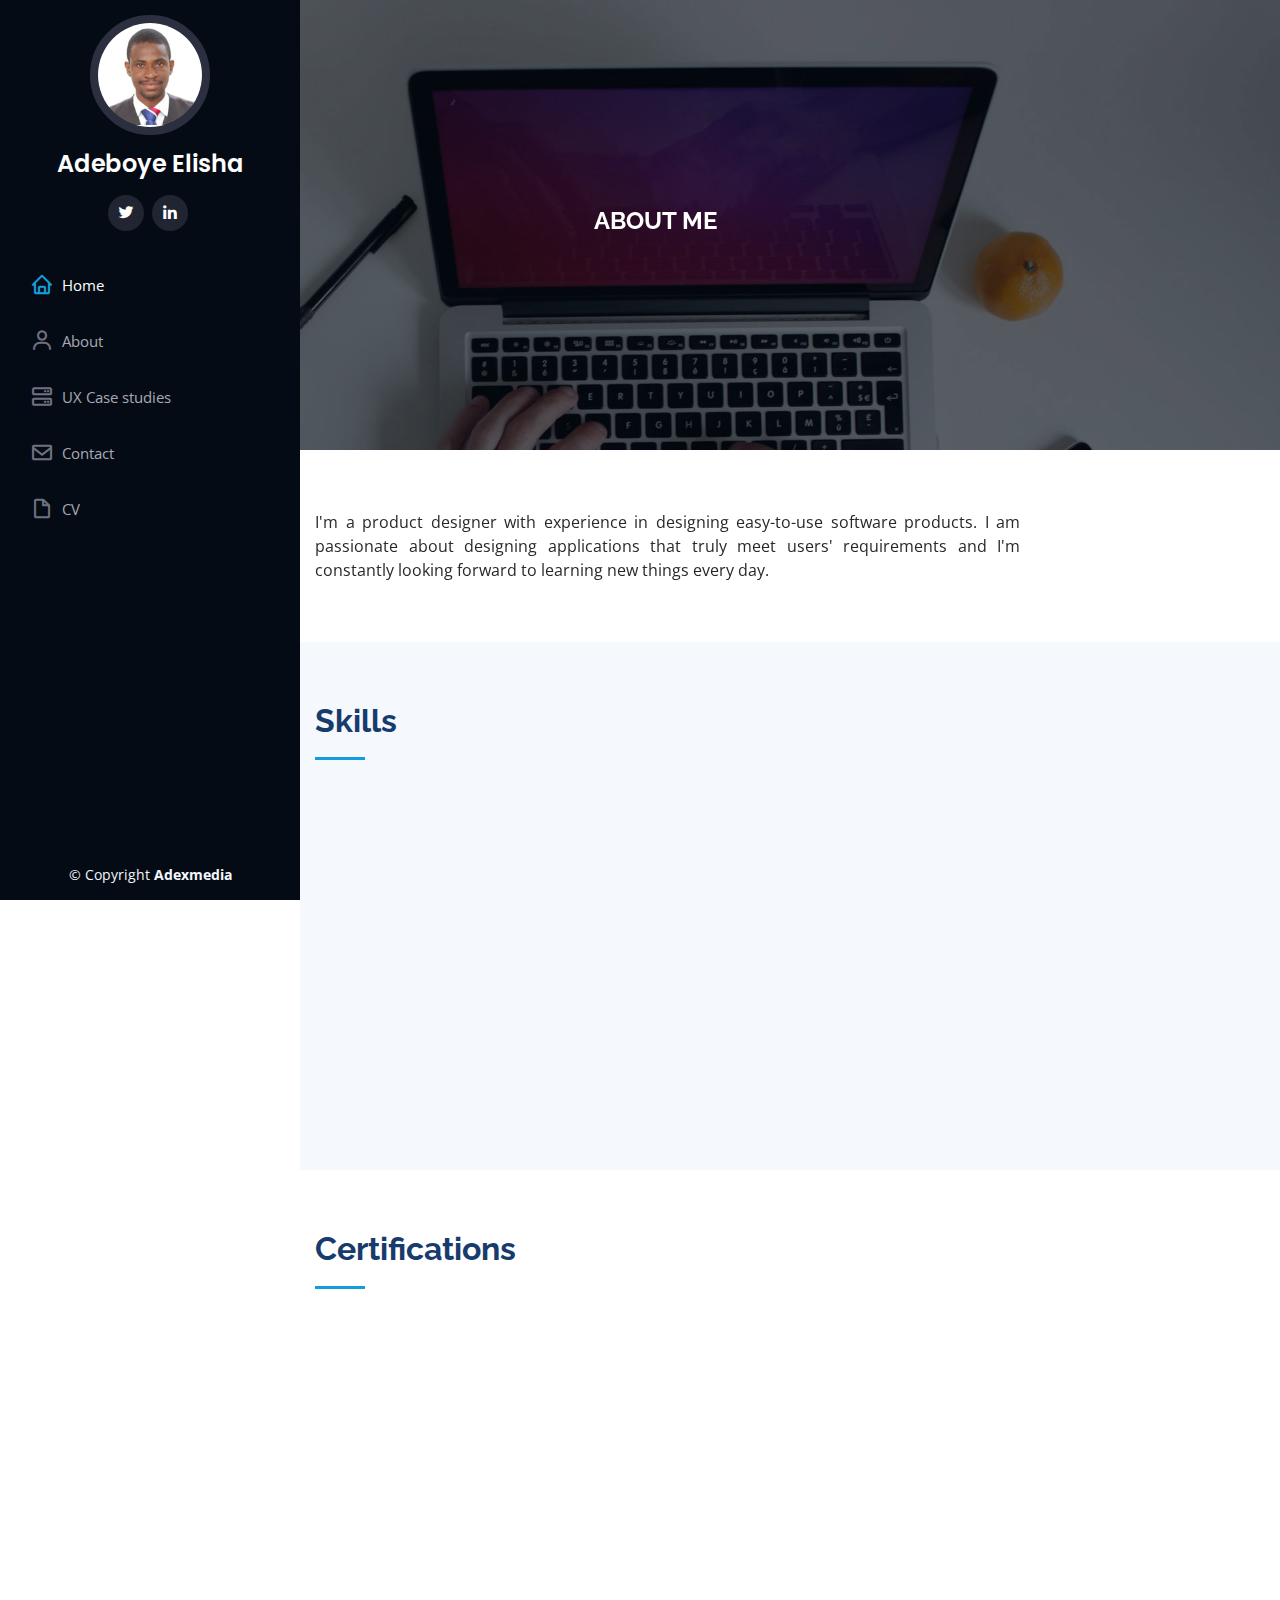
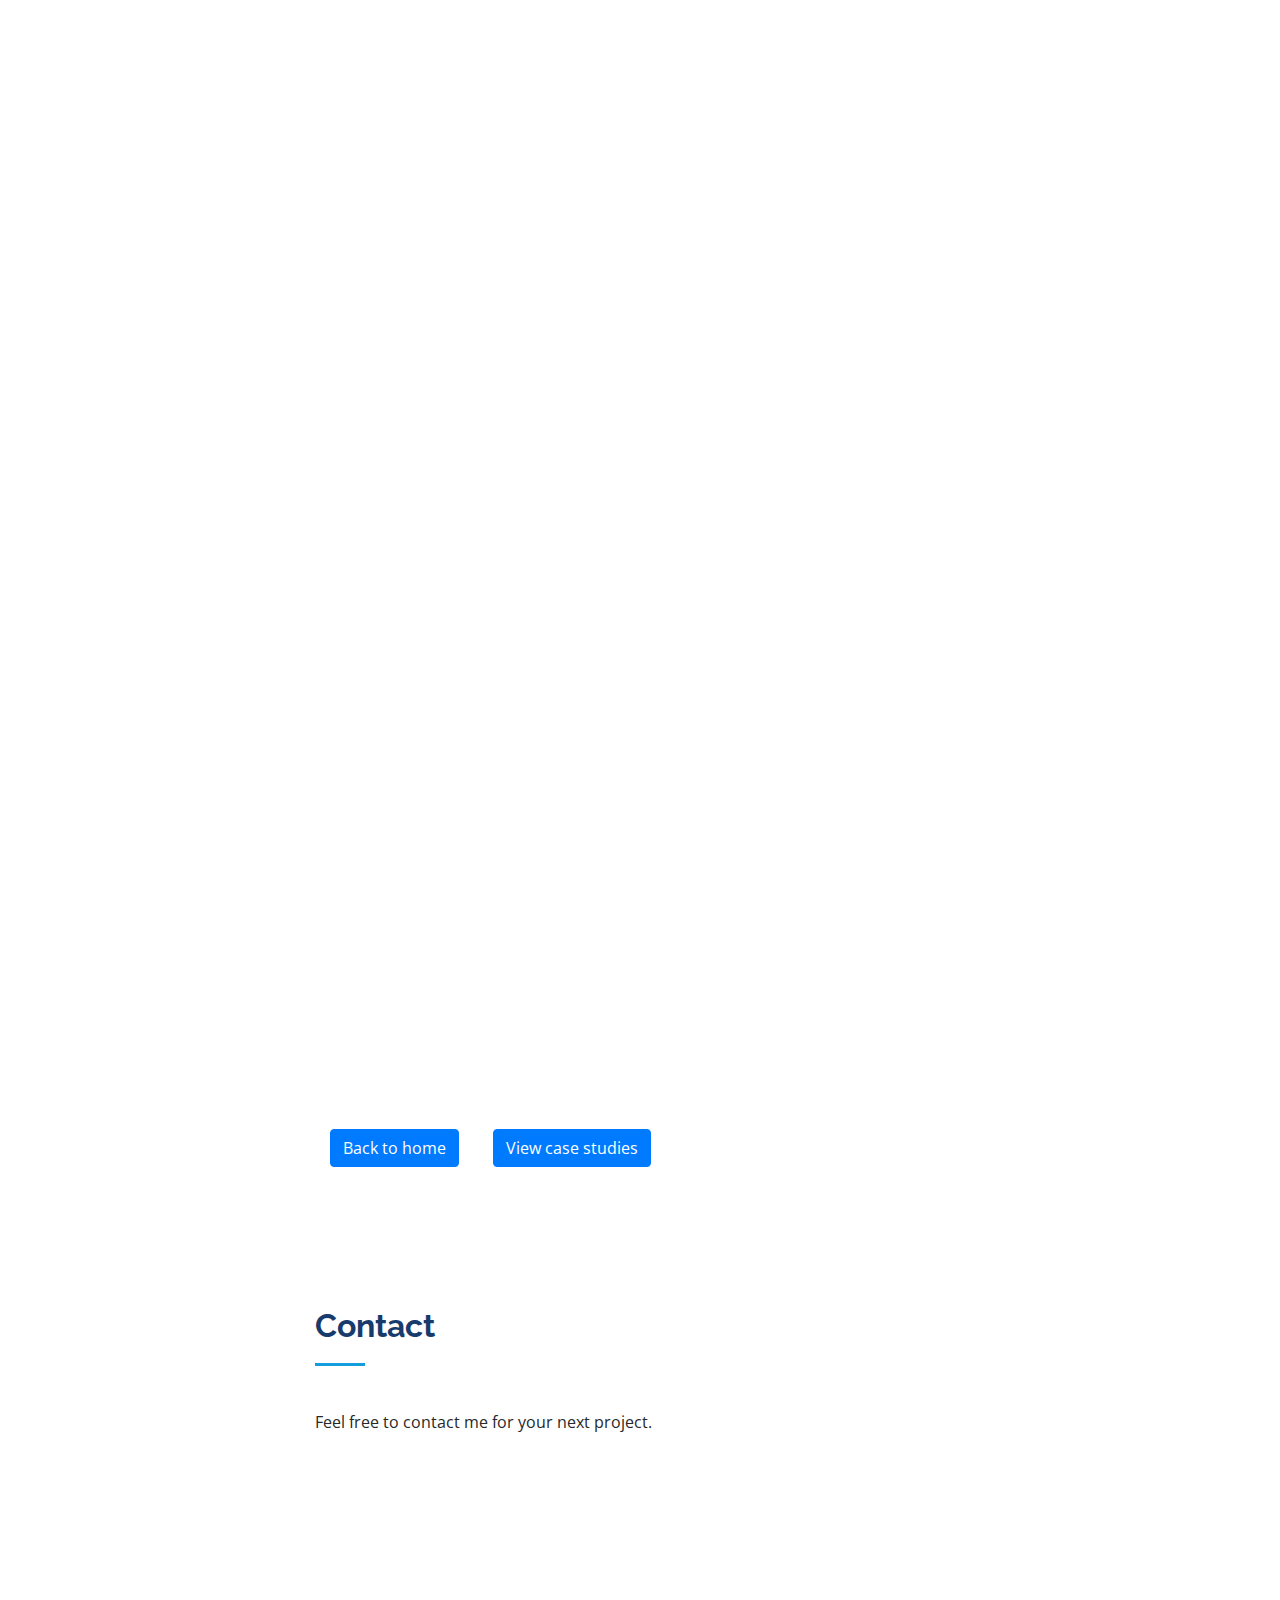
==== commit 61f8110b: "edited about page" ====
--- a/about.html
+++ b/about.html
@@ -53,10 +53,10 @@
         <ul>
           <li class="active"><a href="index.html"><i class="bx bx-home"></i> <span>Home</span></a></li>
           <li><a href="#about"><i class="bx bx-user"></i> <span>About</span></a></li>        
-          <li><a href="#ux"><i class="bx bx-server"></i> UX Case studies</a></li>
+          <li><a href="index.html#ux"><i class="bx bx-server"></i> UX Case studies</a></li>
           <!--<li><a href="#portfolio"><i class="bx bx-book-content"></i> Gallery</a></li>-->
           <li><a href="#contact"><i class="bx bx-envelope"></i> Contact</a></li>
-          <li><a href="CV2022UIUX.pdf"><i class="bx bx-file-blank"></i> <span>CV</span></a></li>
+          <li><a href="myresume.pdf"><i class="bx bx-file-blank"></i> <span>CV</span></a></li>
 
         </ul>
       </nav><!-- .nav-menu -->
@@ -83,7 +83,7 @@
           </div> -->
           <div class="col-lg-9 pt-4 pt-lg-0 content" data-aos="fade-left">
             <p class="myjustify">
-              I'm a product designer based in Nigeria with experience in designing easy-to-use
+              I'm a product designer with experience in designing easy-to-use
 software products. I am passionate about designing applications that truly meet users'
 requirements and I'm constantly looking forward to learning new things every day.
 
